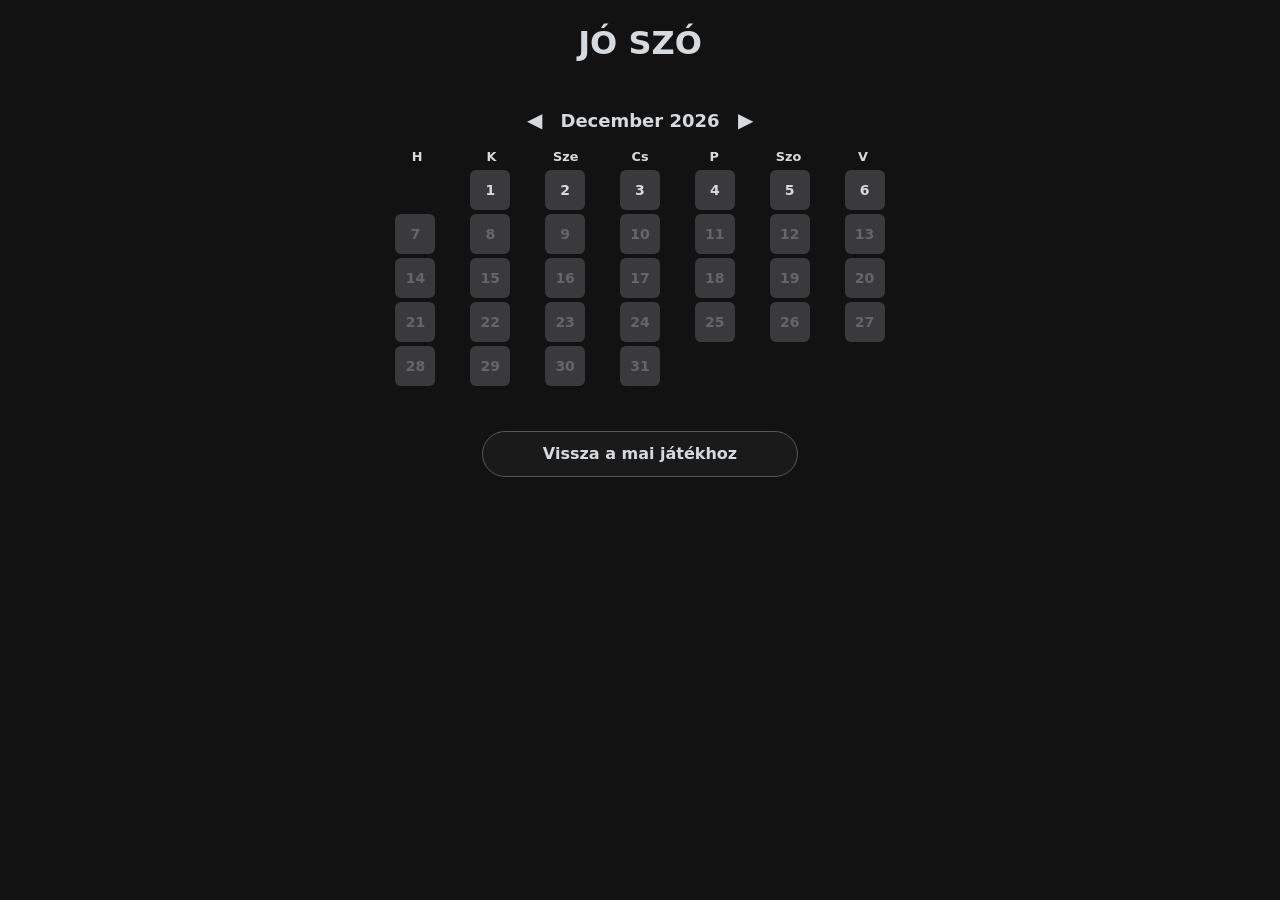
==== archive.html @ 6f6cd1d7 "Add files via upload" ====
<!DOCTYPE html>
<html lang="hu">
<head>
  <meta charset="UTF-8">
  <meta name="viewport" content="width=device-width, initial-scale=1.0">
  <title>Jó öreg szavak archívuma</title>
  <link rel="stylesheet" href="css/archive.css">
</head>
<body>
  <div class="archive-container">
    <h1>JÓ SZÓ</h1>
    <div class="archive-header">
      <button id="prevMonth" class="arrow-btn">◀</button>
      <div id="monthName" class="month-name"></div>
      <button id="nextMonth" class="arrow-btn">▶</button>
    </div>
    <div class="weekdays">
      <div>H</div><div>K</div><div>Sze</div><div>Cs</div><div>P</div><div>Szo</div><div>V</div>
    </div>
    <div id="calendarGrid" class="calendar-grid"></div>
    <a href="index.html" class="joszo-btn">Vissza a mai játékhoz</a>
  </div>
  <script type="module" src="js/archive.js"></script>
</body>
</html>
---- css/archive.css ----
:root{
  --bg:#121213; --fg:#d7dadc; --border:#565758;
  --absent:#3a3a3c; --present:#b59f3b; --correct:#538d4e; --unavailable:#3a3a3c;
}

body {
  margin: 0;
  background: var(--bg);
  color: var(--fg);
  font-family: system-ui, sans-serif;
  display: flex;
  justify-content: center;
  padding: 16px;
}

h1{
  text-align:center;
  margin:8px 0 12px;
}

.archive-container {
  max-width: 520px;
  width: 100%;
}

.archive-header {
  display: flex;
  align-items: center;
  justify-content: center;
  gap: 12px;
  margin-bottom: 16px;
  margin-top: 5vh;
}

.arrow-btn {
  background: none;
  border: none;
  color: var(--fg);
  font-size: 20px;
  cursor: pointer;
}

.month-name {
  font-weight: 700;
  font-size: 18px;
}

.weekdays {
  display: grid;
  grid-template-columns: repeat(7, 1fr);
  text-align: center;
  justify-content: center;
  align-items: center;
  font-weight: 600;
  margin-bottom: 6px;
  font-size: 0.8rem;
}

.weekdays > div {
  display: flex;
  justify-content: center;
  align-items: center;
}

.calendar-grid {
  display: grid;
  grid-template-columns: repeat(7, 1fr);
  justify-items: center;
  align-items: center;
  gap: 4px;
}

.day-square {
  width: 40px;
  height: 40px;
  display: flex;
  justify-content: center;
  align-items: center;
  border-radius: 6px;
  font-weight: 600;
  cursor: default;
  user-select: none;
  font-size: 14px;
}

.day-available { background: var(--absent); color: var(--fg); }
.day-correct { background: var(--correct); color: #fff; }
.day-present { background: var(--present); color: #fff; }
.day-unavailable { background: var(--unavailable); color: #666; }

.joszo-btn {
  display: flex;
  justify-content: center;
  align-items: center;

  height: 44px;
  width: fit-content;  /* shrink to content width */
  max-width: 300px;    /* optional: cap width */
  margin: 5vh auto 0; /* center horizontally */  
  padding: 0 60px;

  border-radius: 24px;
  border: 1px solid var(--border);

  background-color: #1a1a1b;
  color: var(--fg);

  font-weight: 600;
  font-size: 16px;
  line-height: 18px;
  font-family: system-ui, -apple-system, BlinkMacSystemFont, Arial, sans-serif;

  white-space: nowrap;
  text-decoration: none;
  cursor: pointer;
}

.joszo-btn:hover {
  background-color: #2a2a2b;
}

.joszo-btn:active {
  transform: translateY(1px);
}
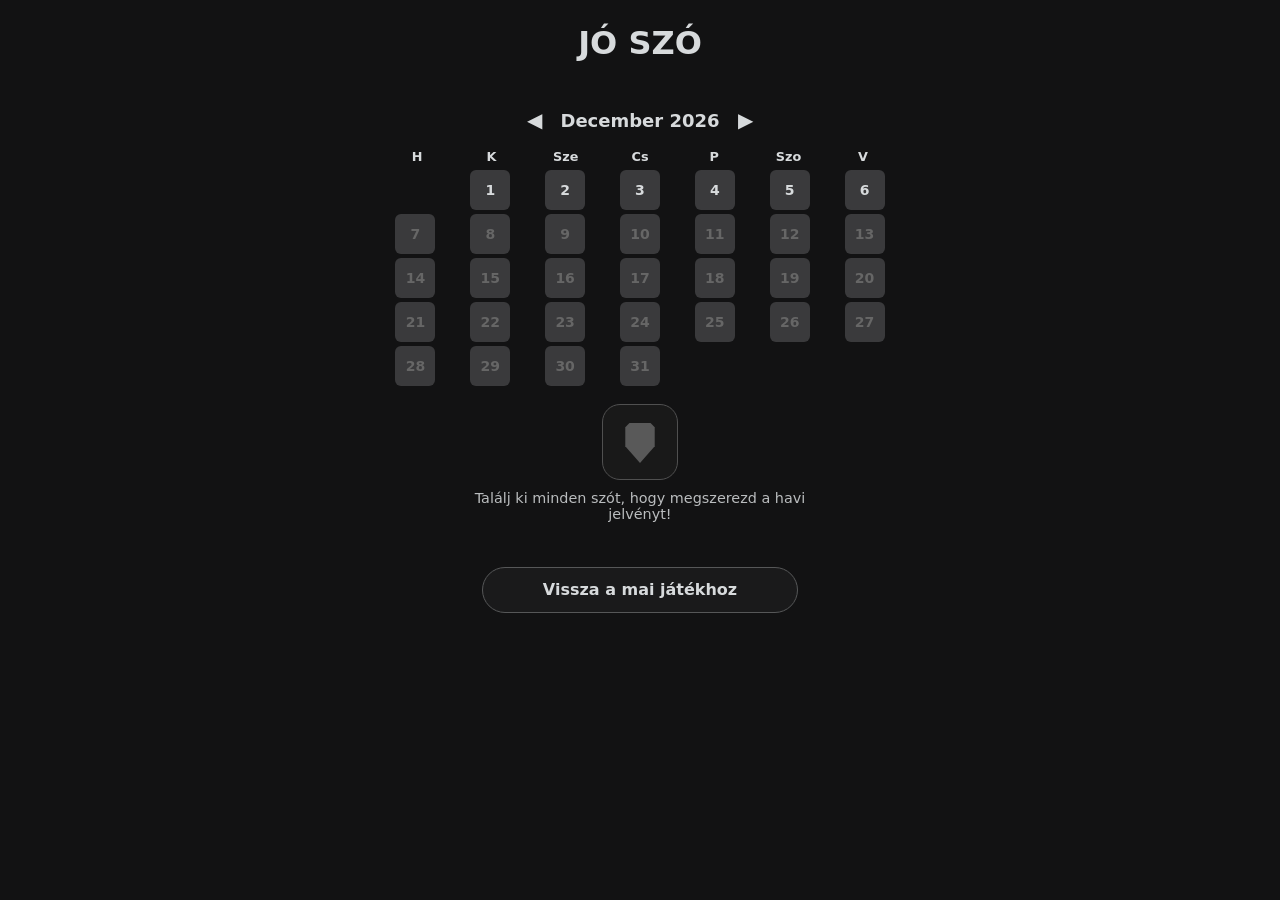
==== commit 7d9e31f6: "Update archive.html" ====
--- a/archive.html
+++ b/archive.html
@@ -9,17 +9,48 @@
 <body>
   <div class="archive-container">
     <h1>JÓ SZÓ</h1>
+
     <div class="archive-header">
       <button id="prevMonth" class="arrow-btn">◀</button>
       <div id="monthName" class="month-name"></div>
       <button id="nextMonth" class="arrow-btn">▶</button>
     </div>
+
     <div class="weekdays">
       <div>H</div><div>K</div><div>Sze</div><div>Cs</div><div>P</div><div>Szo</div><div>V</div>
     </div>
+
     <div id="calendarGrid" class="calendar-grid"></div>
+
+    <!-- MONTHLY BADGE AREA -->
+    <div id="monthlyBadgeArea" class="monthly-badge-area">
+      <div id="badgeIcon" class="badge-icon badge-locked" aria-label="Havi jelvény"></div>
+      <div id="badgeText" class="badge-text">
+        Találj ki minden szót, hogy megszerezd a havi jelvényt!
+      </div>
+    </div>
+
     <a href="index.html" class="joszo-btn">Vissza a mai játékhoz</a>
   </div>
+
+  <!-- BADGE POPUP -->
+  <dialog id="badgeDialog" class="badge-dialog">
+    <div class="badge-dialog-inner">
+      <button id="badgeClose" class="badge-close" aria-label="Bezárás">✕</button>
+
+      <div id="badgeRevealWrap" class="badge-reveal-wrap">
+        <div id="badgeRevealIcon" class="badge-reveal-icon"></div>
+        <div id="badgeRevealTitle" class="badge-reveal-title"></div>
+
+        <div class="badge-stats">
+          <div id="statFav" class="badge-stat hidden"></div>
+          <div id="statFast" class="badge-stat hidden"></div>
+		  <div id="statHate" class="badge-stat hidden"></div>
+        </div>
+      </div>
+    </div>
+  </dialog>
+
   <script type="module" src="js/archive.js"></script>
 </body>
 </html>
--- a/css/archive.css
+++ b/css/archive.css
@@ -1,6 +1,11 @@
 :root{
   --bg:#121213; --fg:#d7dadc; --border:#565758;
   --absent:#3a3a3c; --present:#b59f3b; --correct:#538d4e; --unavailable:#3a3a3c;
+
+  --gold:#e2ab3b;
+  --silver:#7a7a7a;
+  --bronze:#8b5a2b;
+  --wood:#744f2b;
 }
 
 body {
@@ -94,9 +99,9 @@
   align-items: center;
 
   height: 44px;
-  width: fit-content;  /* shrink to content width */
-  max-width: 300px;    /* optional: cap width */
-  margin: 5vh auto 0; /* center horizontally */  
+  width: fit-content;
+  max-width: 300px;
+  margin: 5vh auto 0;
   padding: 0 60px;
 
   border-radius: 24px;
@@ -121,4 +126,203 @@
 
 .joszo-btn:active {
   transform: translateY(1px);
-}+}
+
+/* ---------------- MONTHLY BADGE ---------------- */
+
+.monthly-badge-area {
+  margin-top: 18px;
+  display: flex;
+  flex-direction: column;
+  align-items: center;
+  gap: 10px;
+}
+
+.badge-icon {
+  width: 74px;
+  height: 74px;
+  border-radius: 18px;
+  border: 1px solid var(--border);
+  display: flex;
+  align-items: center;
+  justify-content: center;
+  background: #1a1a1b;
+  position: relative;
+  transition: transform 180ms ease, filter 200ms ease;
+}
+
+/* shield silhouette */
+.badge-icon::before,
+.badge-reveal-icon::before {
+  content: "";
+  width: 42px;
+  height: 42px;
+  display: block;
+  background: currentColor;
+  clip-path: polygon(
+    25% 5%,
+    75% 5%,
+    85% 15%,
+    85% 60%,
+    50% 100%,
+    15% 60%,
+    15% 15%
+  );
+  opacity: 0.95;
+}
+
+.badge-icon:hover {
+  transform: scale(1.03);
+}
+
+.badge-locked {
+  color: #666;
+  filter: grayscale(1);
+  opacity: 0.9;
+}
+
+.badge-text {
+  text-align: center;
+  font-size: 0.9rem;
+  opacity: 0.85;
+  max-width: 340px;
+}
+
+/* ---------------- BADGE POPUP ---------------- */
+
+.badge-dialog {
+  border: none;
+  border-radius: 12px;
+  padding: 0;
+  max-width: 360px;
+  width: calc(100% - 24px);
+}
+
+.badge-dialog::backdrop {
+  background: rgba(0,0,0,.65);
+}
+
+.badge-dialog-inner {
+  background: #eee;
+  border-radius: 12px;
+  padding: 18px 18px 16px;
+  position: relative;
+}
+
+.badge-close {
+  position: absolute;
+  top: 10px;
+  right: 10px;
+  border: none;
+  background: transparent;
+  cursor: pointer;
+  font-size: 18px;
+  opacity: 0.7;
+}
+
+.badge-close:hover {
+  opacity: 1;
+}
+
+.badge-reveal-wrap {
+  display: flex;
+  flex-direction: column;
+  align-items: center;
+  gap: 10px;
+  padding-top: 10px;
+}
+
+.badge-reveal-icon {
+  width: 96px;
+  height: 96px;
+  border-radius: 22px;
+  border: 1px solid rgba(0,0,0,0.15);
+  background: #fff;
+  display: flex;
+  align-items: center;
+  justify-content: center;
+
+  transform: scale(0.6);
+  opacity: 0;
+  filter: brightness(1);
+}
+
+.badge-reveal-title {
+  font-weight: 800;
+  font-size: 1.05rem;
+  text-align: center;
+  opacity: 0;
+  transform: translateY(10px);
+}
+
+/* slower reveal + glow */
+.badge-reveal-animate .badge-reveal-icon {
+  animation: badge-pop-slow 1.6s cubic-bezier(.18,.9,.2,1) forwards;
+}
+
+.badge-reveal-animate .badge-reveal-title {
+  animation: badge-title-in-slow 0.9s ease forwards;
+  animation-delay: 0.85s;
+}
+
+@keyframes badge-pop-slow {
+  0%   { transform: scale(0.6) rotate(-10deg); opacity: 0; filter: brightness(1); }
+  55%  { transform: scale(1.15) rotate(5deg); opacity: 1; filter: brightness(1.15); }
+  75%  { transform: scale(0.98) rotate(-2deg); opacity: 1; filter: brightness(1.05); }
+  100% { transform: scale(1) rotate(0deg); opacity: 1; filter: brightness(1.08); }
+}
+
+@keyframes badge-title-in-slow {
+  from { opacity: 0; transform: translateY(10px); }
+  to   { opacity: 1; transform: translateY(0); }
+}
+
+/* stats */
+.badge-stats {
+  margin-top: 14px;
+  display: flex;
+  flex-direction: column;
+  gap: 8px;
+  width: 100%;
+}
+
+.badge-stat {
+  background: rgba(0,0,0,0.06);
+  border: 1px solid rgba(0,0,0,0.12);
+  border-radius: 10px;
+  padding: 10px 12px;
+  font-weight: 800;
+  color: #000;
+  opacity: 0;
+  transform: translateY(12px);
+  letter-spacing: 0.2px;
+}
+
+.badge-stat.show {
+  animation: stat-in-slow 1.0s ease forwards;
+}
+
+@keyframes stat-in-slow {
+  to {
+    opacity: 1;
+    transform: translateY(0);
+  }
+}
+
+/* cipher/glow vibe while scrambling */
+.badge-stat.scrambling {
+  text-shadow: 0 0 14px rgba(83,141,78,0.35);
+  filter: brightness(1.06);
+}
+
+.badge-stat.scramble-done {
+  text-shadow: 0 0 18px rgba(83,141,78,0.25);
+}
+
+/* tier colors */
+.badge-tier-gold { color: var(--gold); }
+.badge-tier-silver { color: var(--silver); }
+.badge-tier-bronze { color: var(--bronze); }
+.badge-tier-wood { color: var(--wood); }
+
+.hidden { display: none; }
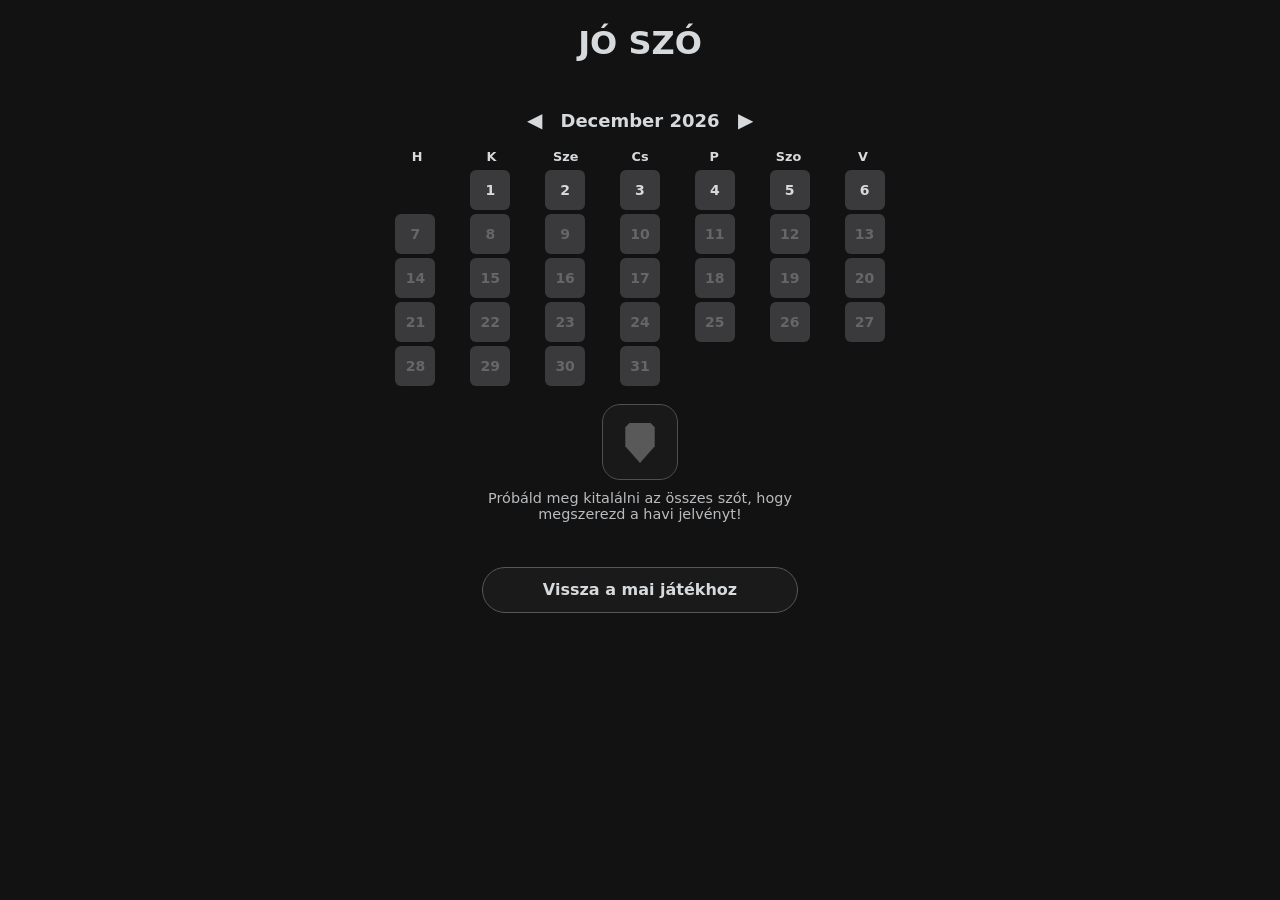
==== commit f0571d90: "Add congrats text" ====
--- a/archive.html
+++ b/archive.html
@@ -46,6 +46,7 @@
           <div id="statFav" class="badge-stat hidden"></div>
           <div id="statFast" class="badge-stat hidden"></div>
 		  <div id="statHate" class="badge-stat hidden"></div>
+		<div id="statCongrats" class="badge-congrats hidden"></div>
         </div>
       </div>
     </div>
--- a/css/archive.css
+++ b/css/archive.css
@@ -326,3 +326,20 @@
 .badge-tier-wood { color: var(--wood); }
 
 .hidden { display: none; }
+
+.badge-congrats {
+  margin-top: 14px;
+  margin-bottom: 10px;
+  font-size: 1.1rem;
+  font-weight: 700;
+  text-align: center;
+  opacity: 0;
+  transform: translateY(8px) scale(0.98);
+}
+
+.badge-congrats.show {
+  opacity: 1;
+  transform: translateY(0) scale(1);
+  transition: opacity 350ms ease, transform 350ms ease;
+}
+
